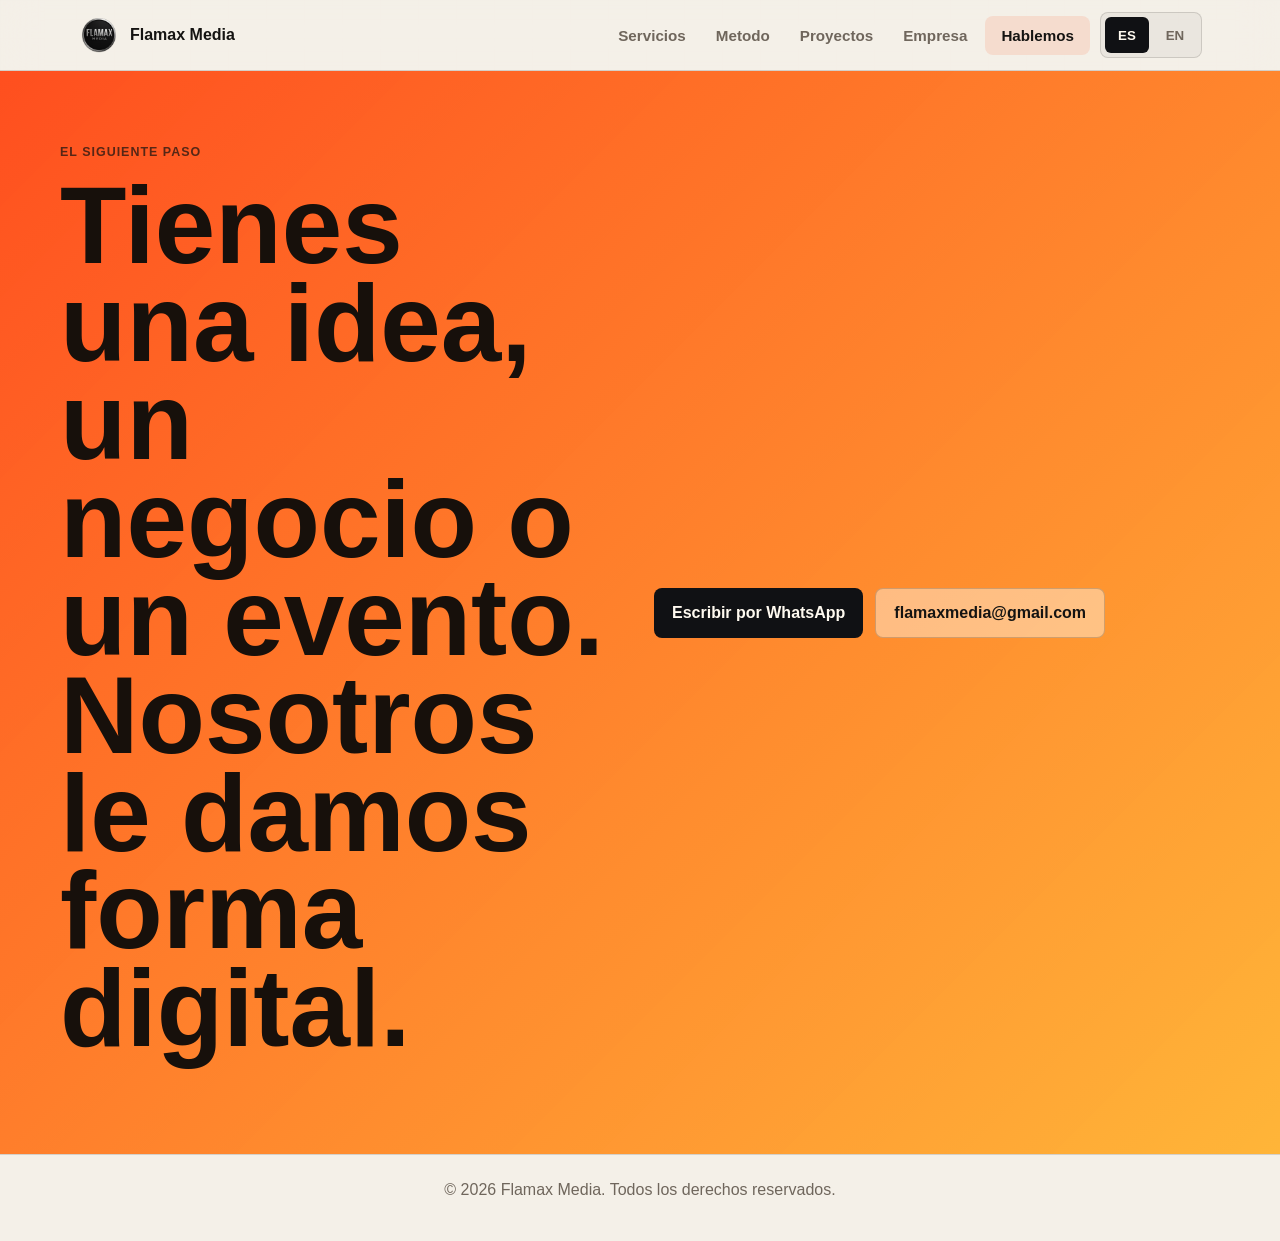
==== contacto.html @ dc87eb16 "Separar secciones en paginas independientes" ====
<!doctype html>
<html lang="es">
<head>
  <meta charset="utf-8" />
  <meta name="viewport" content="width=device-width, initial-scale=1" />
  <title>Flamax Media | Contacto</title>
  <meta name="description" content="Contacta con Flamax Media por WhatsApp o email para crear tu web, redes sociales o promocion.">
  <link rel="icon" type="image/png" href="assets/img/favicon.png">
  <link rel="stylesheet" href="css/style.css" />
</head>

<body data-title-key="meta.contact.title" data-description-key="meta.contact.description">
  <header class="site-header">
    <nav class="nav" aria-label="Navegacion principal" data-i18n-aria-label="nav.label">
      <a class="brand" href="index.html" aria-label="Flamax Media">
        <img src="assets/img/logo.png" alt="Flamax Media">
        <span>Flamax Media</span>
      </a>

      <button class="menu-btn" type="button" aria-label="Abrir menu" data-i18n-aria-label="nav.menu" aria-expanded="false" aria-controls="navLinks">
        <span></span>
        <span></span>
      </button>

      <div class="nav-links" id="navLinks">
        <a href="servicios.html" data-i18n="nav.services">Servicios</a>
        <a href="metodo.html" data-i18n="nav.method">Metodo</a>
        <a href="portfolios.html" data-i18n="nav.portfolios">Proyectos</a>
        <a href="empresa.html" data-i18n="nav.company">Empresa</a>
        <a href="contacto.html" class="nav-button current" data-i18n="nav.contact">Hablemos</a>
        <div class="language-switch" aria-label="Elegir idioma" data-i18n-aria-label="nav.language">
          <button class="language-btn active" type="button" data-lang="es">ES</button>
          <button class="language-btn" type="button" data-lang="en">EN</button>
        </div>
      </div>
    </nav>
  </header>

  <main>
    <section id="contacto" class="section contact">
      <div>
        <p class="kicker" data-i18n="contact.kicker">El siguiente paso</p>
        <h1 data-i18n="contact.title">Tienes una idea, un negocio o un evento. Nosotros le damos forma digital.</h1>
      </div>

      <div class="contact-actions">
        <a class="button primary" href="https://wa.me/34635082377" data-i18n="contact.whatsapp">Escribir por WhatsApp</a>
        <a class="button secondary" href="mailto:flamaxmedia@gmail.com">flamaxmedia@gmail.com</a>
      </div>
    </section>
  </main>

  <footer class="footer">
    <p>&copy; <span id="year"></span> Flamax Media. <span data-i18n="footer.rights">Todos los derechos reservados.</span></p>
  </footer>

  <script src="js/main.js"></script>
</body>
</html>
---- css/style.css ----
:root {
  --bg: #f4f0e8;
  --ink: #151412;
  --muted: #6f665c;
  --paper: #fffaf0;
  --paper-2: #ece5d8;
  --dark: #101114;
  --line: rgba(21, 20, 18, .14);
  --line-dark: rgba(255, 250, 240, .16);
  --accent: #ff4f1f;
  --accent-2: #ffc63d;
  --green: #1f7a5b;
  --max: 1160px;
  --radius: 8px;
}

* {
  box-sizing: border-box;
}

html {
  scroll-behavior: smooth;
}

body {
  min-height: 100vh;
  margin: 0;
  display: flex;
  flex-direction: column;
  overflow-x: hidden;
  color: var(--ink);
  background: var(--bg);
  font-family: Arial, Helvetica, sans-serif;
}

body::before {
  content: "";
  position: fixed;
  inset: 0;
  z-index: -1;
  pointer-events: none;
  background:
    linear-gradient(rgba(21, 20, 18, .035) 1px, transparent 1px),
    linear-gradient(90deg, rgba(21, 20, 18, .035) 1px, transparent 1px);
  background-size: 38px 38px;
}

main {
  flex: 1;
}

a {
  color: inherit;
  text-decoration: none;
}

img {
  display: block;
  max-width: 100%;
}

h1,
h2,
h3,
p {
  margin-top: 0;
}

.site-header {
  position: sticky;
  top: 0;
  z-index: 20;
  background: rgba(244, 240, 232, .88);
  border-bottom: 1px solid var(--line);
  backdrop-filter: blur(18px);
}

.nav {
  width: min(100%, var(--max));
  margin: 0 auto;
  padding: 12px 18px;
  display: flex;
  align-items: center;
  justify-content: space-between;
  gap: 16px;
}

.brand {
  display: inline-flex;
  align-items: center;
  gap: 10px;
  color: var(--ink);
  font-weight: 900;
}

.brand img {
  width: 42px;
  height: 42px;
  object-fit: contain;
}

.menu-btn {
  width: 44px;
  height: 44px;
  display: inline-grid;
  place-content: center;
  gap: 6px;
  border: 1px solid var(--line);
  border-radius: var(--radius);
  background: var(--paper);
  cursor: pointer;
}

.menu-btn span {
  width: 19px;
  height: 2px;
  background: var(--ink);
}

.nav-links {
  position: absolute;
  top: 68px;
  right: 18px;
  left: 18px;
  display: none;
  flex-direction: column;
  gap: 6px;
  padding: 10px;
  border: 1px solid var(--line);
  border-radius: var(--radius);
  background: var(--paper);
  box-shadow: 0 24px 70px rgba(21, 20, 18, .18);
}

.nav-links.open {
  display: flex;
}

.nav-links a {
  padding: 12px 14px;
  border-radius: var(--radius);
  color: var(--muted);
  font-size: .95rem;
  font-weight: 800;
}

.nav-links a:hover,
.nav-links a.current,
.nav-button {
  color: var(--ink);
  background: rgba(255, 79, 31, .12);
}

.language-switch {
  display: grid;
  grid-template-columns: repeat(2, 1fr);
  gap: 4px;
  padding: 4px;
  border: 1px solid var(--line);
  border-radius: var(--radius);
  background: rgba(21, 20, 18, .04);
}

.language-btn {
  min-width: 44px;
  min-height: 36px;
  border: 0;
  border-radius: calc(var(--radius) - 2px);
  background: transparent;
  color: var(--muted);
  font-weight: 900;
  cursor: pointer;
}

.language-btn.active,
.language-btn:hover {
  background: var(--dark);
  color: var(--paper);
}

.section {
  width: 100%;
  margin: 0 auto;
  min-height: calc(100vh - 140px);
  padding: 72px max(18px, calc((100vw - var(--max)) / 2));
  scroll-margin-top: 68px;
}

.hero {
  background:
    radial-gradient(circle at 16% 8%, rgba(255, 79, 31, .16), transparent 24rem),
    radial-gradient(circle at 88% 4%, rgba(255, 198, 61, .16), transparent 22rem),
    var(--bg);
}

#servicios {
  background:
    linear-gradient(90deg, rgba(255, 79, 31, .1) 1px, transparent 1px),
    linear-gradient(0deg, rgba(21, 20, 18, .06) 1px, transparent 1px),
    var(--paper);
  background-size: 54px 54px, 54px 54px, auto;
}

.service-grid {
  background:
    radial-gradient(circle at 86% 6%, rgba(255, 198, 61, .18), transparent 24rem),
    var(--paper-2);
}

#metodo {
  background:
    linear-gradient(135deg, rgba(31, 122, 91, .12), transparent 46%),
    var(--bg);
}

#portfolios {
  background:
    radial-gradient(circle at 50% 0%, rgba(255, 198, 61, .18), transparent 28rem),
    linear-gradient(180deg, var(--dark) 0%, #17100b 100%);
  color: var(--paper);
}

#portfolios .section-title .kicker,
#portfolios .portfolio-card a {
  color: var(--accent-2);
}

#empresa {
  background:
    linear-gradient(135deg, rgba(255, 79, 31, .1), transparent 48%),
    var(--paper);
}

.hero {
  display: grid;
  grid-template-columns: 1fr;
  align-items: center;
  gap: 42px;
  padding-top: 54px;
  padding-bottom: 50px;
}

.hero-copy {
  max-width: 820px;
}

.kicker {
  margin: 0 0 16px;
  color: var(--accent);
  font-size: .78rem;
  font-weight: 900;
  letter-spacing: .08em;
  line-height: 1.45;
  text-transform: uppercase;
}

h1 {
  margin-bottom: 24px;
  max-width: 900px;
  font-size: clamp(3rem, 9vw, 6.8rem);
  line-height: .9;
  letter-spacing: 0;
}

h2 {
  margin-bottom: 0;
  font-size: clamp(2.2rem, 5.5vw, 4.7rem);
  line-height: .95;
  letter-spacing: 0;
}

h3 {
  margin-bottom: 12px;
  font-size: clamp(1.35rem, 2vw, 1.75rem);
  line-height: 1.05;
}

.lead {
  max-width: 690px;
  margin-bottom: 30px;
  color: var(--muted);
  font-size: clamp(1.05rem, 2vw, 1.22rem);
  line-height: 1.58;
}

.hero-actions,
.contact-actions {
  display: flex;
  flex-wrap: wrap;
  gap: 12px;
}

.button {
  min-height: 50px;
  display: inline-flex;
  align-items: center;
  justify-content: center;
  padding: 14px 18px;
  border-radius: var(--radius);
  font-weight: 900;
}

.primary {
  background: var(--accent);
  color: #fff;
}

.secondary {
  border: 1px solid var(--line);
  background: rgba(255, 250, 240, .66);
  color: var(--ink);
}

.hero-visual {
  display: grid;
  gap: 16px;
}

.brand-orbit {
  position: relative;
  min-height: 360px;
  display: grid;
  place-items: center;
  overflow: hidden;
  border: 1px solid var(--line);
  border-radius: var(--radius);
  background:
    linear-gradient(145deg, var(--dark) 0%, #26221d 56%, #3b1f15 100%);
  color: var(--paper);
}

.brand-orbit::before,
.brand-orbit::after {
  content: "";
  position: absolute;
  width: 72%;
  aspect-ratio: 1;
  border: 1px solid rgba(255, 250, 240, .16);
  border-radius: 50%;
}

.brand-orbit::after {
  width: 48%;
}

.brand-orbit img {
  position: relative;
  z-index: 2;
  width: min(42vw, 170px);
  filter: drop-shadow(0 22px 36px rgba(0, 0, 0, .32));
}

.orbit-item {
  position: absolute;
  z-index: 3;
  padding: 9px 12px;
  border: 1px solid var(--line-dark);
  border-radius: 999px;
  background: rgba(255, 250, 240, .1);
  color: var(--paper);
  font-size: .82rem;
  font-weight: 900;
  text-transform: uppercase;
}

.orbit-web {
  top: 40px;
  left: 34px;
}

.orbit-social {
  top: 82px;
  right: 24px;
}

.orbit-ads {
  right: 44px;
  bottom: 48px;
}

.orbit-events {
  bottom: 82px;
  left: 26px;
}

.signal-card {
  padding: 22px;
  border: 1px solid var(--line);
  border-radius: var(--radius);
  background: var(--paper);
  box-shadow: 0 24px 70px rgba(21, 20, 18, .12);
}

.signal-card span,
.service-card span,
.method-steps span {
  display: inline-flex;
  margin-bottom: 18px;
  color: var(--accent);
  font-weight: 900;
}

.signal-card strong {
  display: block;
  margin-bottom: 8px;
  font-size: 1.25rem;
}

.signal-card p,
.split-intro > p,
.service-card p,
.method-steps p,
.portfolio-card p,
.about p {
  margin-bottom: 0;
  color: var(--muted);
  line-height: 1.58;
}

.ticker {
  overflow: hidden;
  border-top: 1px solid var(--line);
  border-bottom: 1px solid var(--line);
  background: var(--dark);
  color: var(--paper);
}

.ticker div {
  width: min(100%, var(--max));
  margin: 0 auto;
  padding: 18px;
  display: flex;
  flex-wrap: wrap;
  gap: 10px;
}

.ticker span {
  padding: 10px 13px;
  border: 1px solid var(--line-dark);
  border-radius: 999px;
  color: rgba(255, 250, 240, .86);
  font-size: .82rem;
  font-weight: 900;
  text-transform: uppercase;
}

.split-intro,
.method,
.about,
.contact {
  display: grid;
  gap: 28px;
}

.services-page {
  display: grid;
  align-content: center;
  gap: 34px;
}

.services-page .split-intro {
  align-items: end;
}

.services-page .lead {
  margin-bottom: 0;
}

.split-intro > p {
  max-width: 520px;
  font-size: 1.08rem;
}

.service-grid {
  padding-top: 0;
  display: grid;
  grid-template-columns: 1fr;
  gap: 14px;
}

.service-card,
.portfolio-card,
.method-steps article {
  min-height: 260px;
  padding: 24px;
  border: 1px solid var(--line);
  border-radius: var(--radius);
  background: var(--paper);
}

.service-card {
  display: flex;
  flex-direction: column;
}

.service-card.featured {
  background: var(--accent);
  color: #fff;
}

.service-card.featured span,
.service-card.featured p,
.service-card.featured a {
  color: #fff;
}

.service-card.dark {
  background: var(--dark);
  color: var(--paper);
}

.service-card.dark p {
  color: rgba(255, 250, 240, .7);
}

.service-card a {
  margin-top: auto;
  padding-top: 26px;
  color: var(--accent);
  font-weight: 900;
}

.method {
  border-top: 1px solid var(--line);
  border-bottom: 1px solid var(--line);
}

.method-copy {
  max-width: 700px;
}

.method-steps {
  display: grid;
  grid-template-columns: 1fr;
  gap: 14px;
}

.method-steps article {
  min-height: 220px;
  background: transparent;
}

.portfolio-section {
  padding-bottom: 50px;
}

.section-title {
  max-width: 780px;
  margin-bottom: 34px;
}

.portfolio-grid {
  display: grid;
  grid-template-columns: 1fr;
  gap: 14px;
}

.portfolio-card {
  min-height: 310px;
  display: flex;
  flex-direction: column;
  background:
    linear-gradient(145deg, rgba(255, 255, 255, .52), rgba(255, 255, 255, .08)),
    var(--paper-2);
}

.portfolio-card.accent {
  background: var(--green);
  color: #fff;
}

.portfolio-card.accent p,
.portfolio-card.accent .tag,
.portfolio-card.accent a {
  color: #fff;
}

.portfolio-card .tag {
  margin-bottom: 28px;
  color: var(--accent);
  font-size: .78rem;
  font-weight: 900;
  letter-spacing: .08em;
  text-transform: uppercase;
}

.portfolio-card a {
  margin-top: auto;
  padding-top: 26px;
  color: var(--accent);
  font-weight: 900;
}

.about {
  align-items: center;
}

.about-mark {
  min-height: 280px;
  display: grid;
  place-items: center;
  border: 1px solid var(--line);
  border-radius: var(--radius);
  background: var(--dark);
}

.about-mark img {
  width: min(52vw, 210px);
}

.contact {
  margin-bottom: 0;
  display: grid;
  gap: 28px;
  background:
    linear-gradient(135deg, rgba(255, 79, 31, .96), rgba(255, 198, 61, .86)),
    var(--accent);
  color: #17100b;
}

.contact .kicker {
  color: rgba(21, 20, 18, .72);
}

.contact .primary {
  background: var(--dark);
  color: var(--paper);
}

.contact .secondary {
  border-color: rgba(21, 20, 18, .2);
  background: rgba(255, 250, 240, .44);
}

.footer {
  margin-top: auto;
  padding: 26px 18px;
  border-top: 1px solid var(--line);
  color: var(--muted);
  text-align: center;
}

@media (max-height: 700px) {
  .section {
    min-height: auto;
  }
}

@media (min-width: 720px) {
  .service-grid,
  .portfolio-grid,
  .method-steps {
    grid-template-columns: repeat(2, 1fr);
  }

  .service-card.featured {
    grid-row: span 2;
  }

  .method-steps article:first-child {
    grid-column: span 2;
  }
}

@media (min-width: 980px) {
  .menu-btn {
    display: none;
  }

  .nav-links {
    position: static;
    width: auto;
    display: flex !important;
    flex-direction: row;
    align-items: center;
    padding: 0;
    border: 0;
    background: transparent;
    box-shadow: none;
  }

  .nav-links a {
    padding: 10px 12px;
  }

  .nav-button {
    padding: 11px 16px !important;
  }

  .language-switch {
    margin-left: 4px;
  }

  .hero {
    grid-template-columns: minmax(0, 1fr) 390px;
  }

  .split-intro,
  .method,
  .about,
  .contact {
    grid-template-columns: 1fr 1fr;
    align-items: center;
  }

  .service-grid {
    grid-template-columns: 1.1fr .9fr .9fr;
  }

  .service-card.featured {
    grid-row: span 2;
  }

  .method-steps {
    grid-template-columns: repeat(3, 1fr);
  }

  .method-steps article:first-child {
    grid-column: span 1;
  }
}

@media (max-width: 420px) {
  .button {
    width: 100%;
  }

  .brand span {
    max-width: 128px;
  }

  .brand-orbit {
    min-height: 320px;
  }

  .orbit-web {
    left: 18px;
  }

  .orbit-social {
    right: 16px;
  }
}
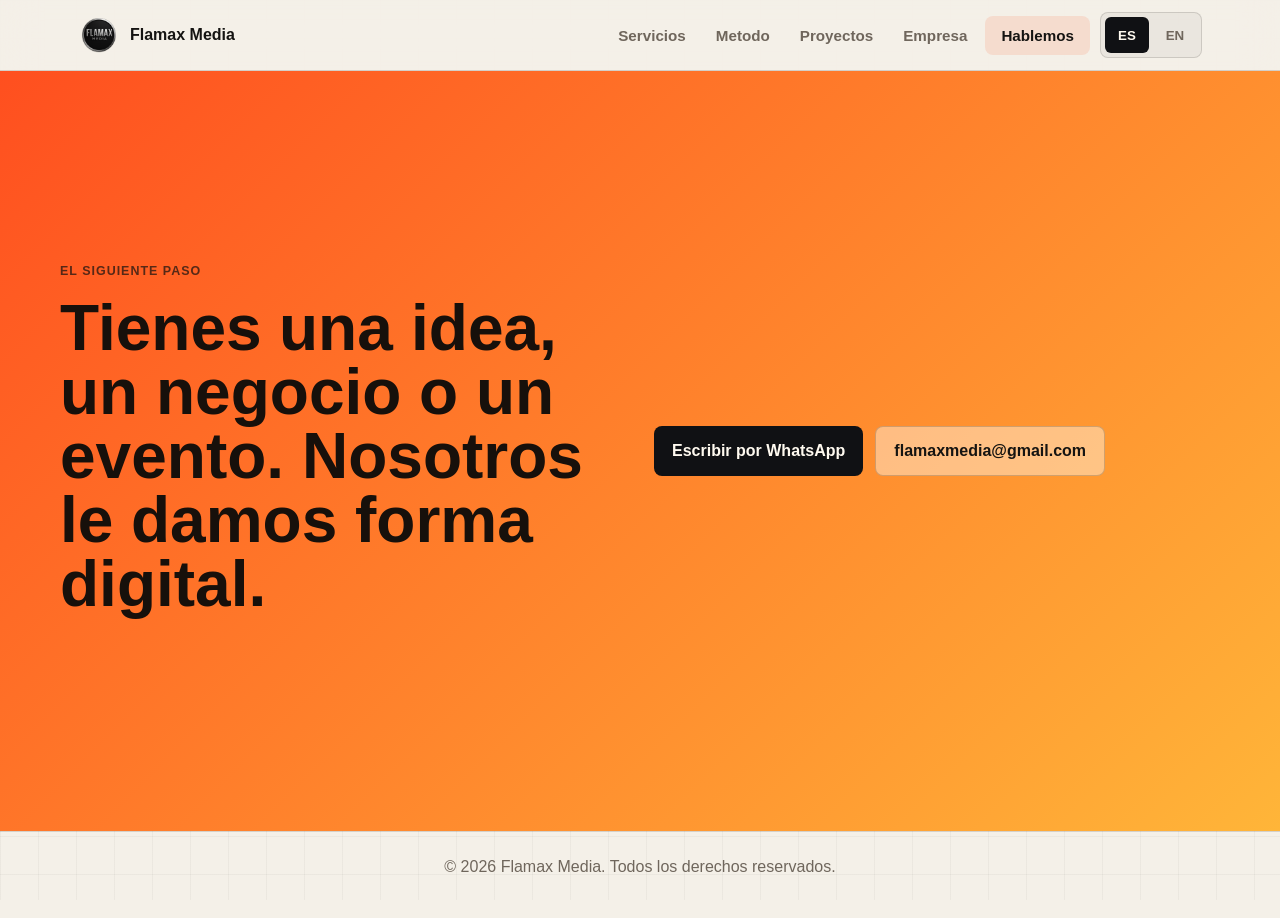
==== commit 6e0a6da0: "Anadir animaciones a la web" ====
--- a/contacto.html
+++ b/contacto.html
@@ -40,7 +40,7 @@
     <section id="contacto" class="section contact">
       <div>
         <p class="kicker" data-i18n="contact.kicker">El siguiente paso</p>
-        <h1 data-i18n="contact.title">Tienes una idea, un negocio o un evento. Nosotros le damos forma digital.</h1>
+        <h1 class="word-animate" data-i18n="contact.title">Tienes una idea, un negocio o un evento. Nosotros le damos forma digital.</h1>
       </div>
 
       <div class="contact-actions">
--- a/css/style.css
+++ b/css/style.css
@@ -262,6 +262,11 @@
   letter-spacing: 0;
 }
 
+main > .section h1 {
+  font-size: clamp(2.15rem, 5vw, 4.45rem);
+  line-height: 1;
+}
+
 h2 {
   margin-bottom: 0;
   font-size: clamp(2.2rem, 5.5vw, 4.7rem);
@@ -352,6 +357,8 @@
 
 .orbit-item {
   position: absolute;
+  top: 50%;
+  left: 50%;
   z-index: 3;
   padding: 9px 12px;
   border: 1px solid var(--line-dark);
@@ -361,26 +368,29 @@
   font-size: .82rem;
   font-weight: 900;
   text-transform: uppercase;
+  transform: translate(-50%, -50%) rotate(var(--orbit-angle)) translateX(var(--orbit-radius)) rotate(calc(-1 * var(--orbit-angle)));
+  animation: orbit-spin 32s linear infinite;
+  backdrop-filter: blur(8px);
 }
 
 .orbit-web {
-  top: 40px;
-  left: 34px;
+  --orbit-angle: 225deg;
+  --orbit-radius: min(28vw, 155px);
 }
 
 .orbit-social {
-  top: 82px;
-  right: 24px;
+  --orbit-angle: 315deg;
+  --orbit-radius: min(27vw, 150px);
 }
 
 .orbit-ads {
-  right: 44px;
-  bottom: 48px;
+  --orbit-angle: 45deg;
+  --orbit-radius: min(28vw, 158px);
 }
 
 .orbit-events {
-  bottom: 82px;
-  left: 26px;
+  --orbit-angle: 135deg;
+  --orbit-radius: min(27vw, 150px);
 }
 
 .signal-card {
@@ -426,15 +436,26 @@
 }
 
 .ticker div {
-  width: min(100%, var(--max));
-  margin: 0 auto;
-  padding: 18px;
+  width: 100%;
+}
+
+.ticker-track {
+  width: max-content !important;
+  min-width: max-content;
+  margin: 0;
+  padding: 18px 0;
   display: flex;
-  flex-wrap: wrap;
   gap: 10px;
+  animation: ticker-scroll 22s linear infinite;
+  will-change: transform;
+}
+
+.ticker:hover .ticker-track {
+  animation-play-state: paused;
 }
 
 .ticker span {
+  flex: 0 0 auto;
   padding: 10px 13px;
   border: 1px solid var(--line-dark);
   border-radius: 999px;
@@ -444,6 +465,57 @@
   text-transform: uppercase;
 }
 
+@keyframes ticker-scroll {
+  from {
+    transform: translateX(0);
+  }
+
+  to {
+    transform: translateX(calc(-50% - 5px));
+  }
+}
+
+@keyframes section-title-settle {
+  to {
+    opacity: 1;
+    transform: translateY(0);
+  }
+}
+
+@keyframes service-card-settle {
+  0% {
+    opacity: 0;
+    transform: translateY(54px) scale(.96);
+  }
+
+  72% {
+    opacity: 1;
+    transform: translateY(-7px) scale(1.01);
+  }
+
+  100% {
+    opacity: 1;
+    transform: translateY(0) scale(1);
+  }
+}
+
+@keyframes word-settle {
+  to {
+    opacity: 1;
+    transform: translate(0, 0) rotate(0);
+  }
+}
+
+@keyframes orbit-spin {
+  from {
+    transform: translate(-50%, -50%) rotate(var(--orbit-angle)) translateX(var(--orbit-radius)) rotate(calc(-1 * var(--orbit-angle)));
+  }
+
+  to {
+    transform: translate(-50%, -50%) rotate(calc(var(--orbit-angle) + 360deg)) translateX(var(--orbit-radius)) rotate(calc(-1 * (var(--orbit-angle) + 360deg)));
+  }
+}
+
 .split-intro,
 .method,
 .about,
@@ -456,6 +528,72 @@
   display: grid;
   align-content: center;
   gap: 34px;
+}
+
+.hero h1,
+.hero .lead,
+.hero .hero-actions,
+.hero .brand-orbit,
+.hero .signal-card,
+.services-page h1,
+.method h1,
+.portfolio-section h1,
+.about h1,
+.contact h1 {
+  opacity: 0;
+  transform: translateY(34px);
+  animation: section-title-settle 1.1s cubic-bezier(.16, 1, .3, 1) .12s forwards;
+}
+
+.services-page h1 {
+  font-size: clamp(1.95rem, 4.2vw, 3.65rem);
+  line-height: 1.04;
+}
+
+.word-animate.is-word-animated {
+  opacity: 1;
+  transform: none;
+  animation: none;
+}
+
+.title-word {
+  display: inline-block;
+  opacity: 0;
+  animation: word-settle .9s cubic-bezier(.16, 1, .3, 1) forwards;
+  animation-delay: calc(.08s * var(--word-index));
+  will-change: transform, opacity;
+}
+
+.title-word-1 {
+  transform: translate(-24px, -28px) rotate(-3deg);
+}
+
+.title-word-2 {
+  transform: translate(28px, -18px) rotate(2deg);
+}
+
+.title-word-3 {
+  transform: translate(-18px, 30px) rotate(2deg);
+}
+
+.title-word-4 {
+  transform: translate(24px, 26px) rotate(-2deg);
+}
+
+.hero .lead {
+  animation-delay: .28s;
+}
+
+.hero .hero-actions {
+  animation-delay: .46s;
+}
+
+.hero .brand-orbit {
+  animation-delay: .35s;
+}
+
+.hero .signal-card {
+  animation-delay: .62s;
 }
 
 .services-page .split-intro {
@@ -493,6 +631,39 @@
   flex-direction: column;
 }
 
+.services-page .service-card,
+.method-steps article,
+.portfolio-card,
+.about .about-mark,
+.contact .contact-actions {
+  opacity: 0;
+  transform: translateY(54px) scale(.96);
+  animation: service-card-settle 1.2s cubic-bezier(.16, 1, .3, 1) forwards;
+}
+
+.services-page .service-card:nth-child(1),
+.method-steps article:nth-child(1),
+.portfolio-card:nth-child(1) {
+  animation-delay: .35s;
+}
+
+.services-page .service-card:nth-child(2),
+.method-steps article:nth-child(2),
+.portfolio-card:nth-child(2),
+.about .about-mark,
+.contact .contact-actions {
+  animation-delay: .6s;
+}
+
+.services-page .service-card:nth-child(3),
+.method-steps article:nth-child(3) {
+  animation-delay: .85s;
+}
+
+.services-page .service-card:nth-child(4) {
+  animation-delay: 1.1s;
+}
+
 .service-card.featured {
   background: var(--accent);
   color: #fff;
@@ -643,6 +814,31 @@
 @media (max-height: 700px) {
   .section {
     min-height: auto;
+  }
+}
+
+@media (prefers-reduced-motion: reduce) {
+  .ticker-track,
+  .orbit-item,
+  .hero h1,
+  .hero .lead,
+  .hero .hero-actions,
+  .hero .brand-orbit,
+  .hero .signal-card,
+  .services-page h1,
+  .title-word,
+  .method h1,
+  .portfolio-section h1,
+  .about h1,
+  .contact h1,
+  .services-page .service-card,
+  .method-steps article,
+  .portfolio-card,
+  .about .about-mark,
+  .contact .contact-actions {
+    opacity: 1;
+    transform: none;
+    animation: none;
   }
 }
 
@@ -721,6 +917,28 @@
 }
 
 @media (max-width: 420px) {
+  main > .section h1,
+  .services-page h1 {
+    font-size: clamp(1.8rem, 10vw, 2.65rem);
+    line-height: 1.06;
+  }
+
+  .title-word-1 {
+    transform: translate(-12px, -18px) rotate(-2deg);
+  }
+
+  .title-word-2 {
+    transform: translate(14px, -12px) rotate(2deg);
+  }
+
+  .title-word-3 {
+    transform: translate(-10px, 18px) rotate(2deg);
+  }
+
+  .title-word-4 {
+    transform: translate(12px, 16px) rotate(-2deg);
+  }
+
   .button {
     width: 100%;
   }
@@ -733,11 +951,24 @@
     min-height: 320px;
   }
 
+  .orbit-item {
+    padding: 8px 10px;
+    font-size: .72rem;
+  }
+
   .orbit-web {
-    left: 18px;
+    --orbit-radius: 102px;
   }
 
   .orbit-social {
-    right: 16px;
-  }
-}
+    --orbit-radius: 96px;
+  }
+
+  .orbit-ads {
+    --orbit-radius: 104px;
+  }
+
+  .orbit-events {
+    --orbit-radius: 96px;
+  }
+}
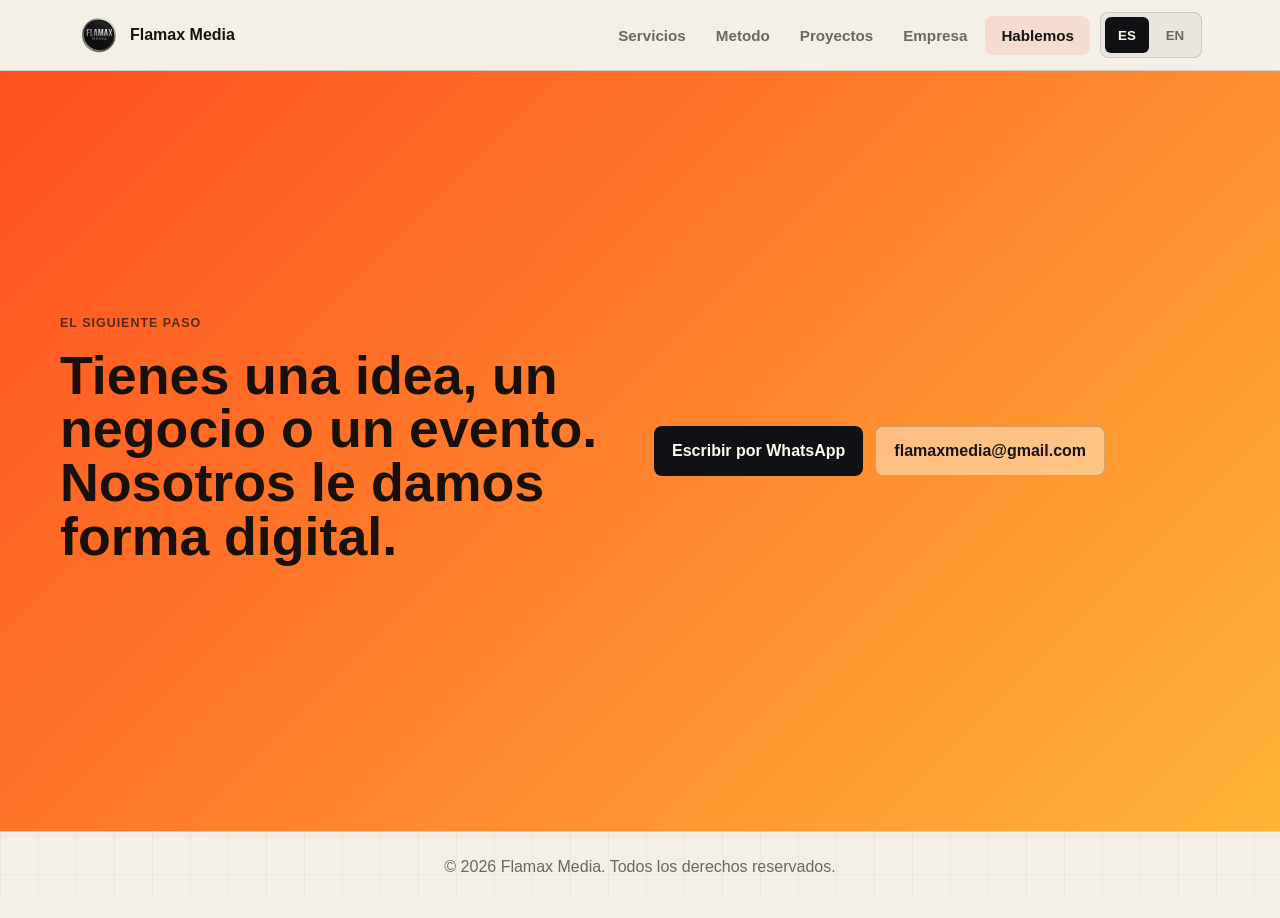
==== commit 0fdb22d8: "Fix desktop scaling and bust CSS cache" ====
--- a/contacto.html
+++ b/contacto.html
@@ -6,7 +6,7 @@
   <title>Flamax Media | Contacto</title>
   <meta name="description" content="Contacta con Flamax Media por WhatsApp o email para crear tu web, redes sociales o promocion.">
   <link rel="icon" type="image/png" href="assets/img/favicon.png">
-  <link rel="stylesheet" href="css/style.css" />
+  <link rel="stylesheet" href="css/style.css?v=20260511" />
 </head>
 
 <body data-title-key="meta.contact.title" data-description-key="meta.contact.description">
--- a/css/style.css
+++ b/css/style.css
@@ -20,6 +20,8 @@
 
 html {
   scroll-behavior: smooth;
+  -webkit-text-size-adjust: 100%;
+  text-size-adjust: 100%;
 }
 
 body {
@@ -257,19 +259,19 @@
 h1 {
   margin-bottom: 24px;
   max-width: 900px;
-  font-size: clamp(3rem, 9vw, 6.8rem);
+  font-size: clamp(2.8rem, 7.2vw, 5.9rem);
   line-height: .9;
   letter-spacing: 0;
 }
 
 main > .section h1 {
-  font-size: clamp(2.15rem, 5vw, 4.45rem);
+  font-size: clamp(2.15rem, 4.2vw, 3.85rem);
   line-height: 1;
 }
 
 h2 {
   margin-bottom: 0;
-  font-size: clamp(2.2rem, 5.5vw, 4.7rem);
+  font-size: clamp(2.1rem, 4.4vw, 3.95rem);
   line-height: .95;
   letter-spacing: 0;
 }
@@ -284,7 +286,7 @@
   max-width: 690px;
   margin-bottom: 30px;
   color: var(--muted);
-  font-size: clamp(1.05rem, 2vw, 1.22rem);
+  font-size: clamp(1.02rem, 1.55vw, 1.16rem);
   line-height: 1.58;
 }
 
@@ -546,7 +548,7 @@
 }
 
 .services-page h1 {
-  font-size: clamp(1.95rem, 4.2vw, 3.65rem);
+  font-size: clamp(1.95rem, 3.6vw, 3.25rem);
   line-height: 1.04;
 }
 
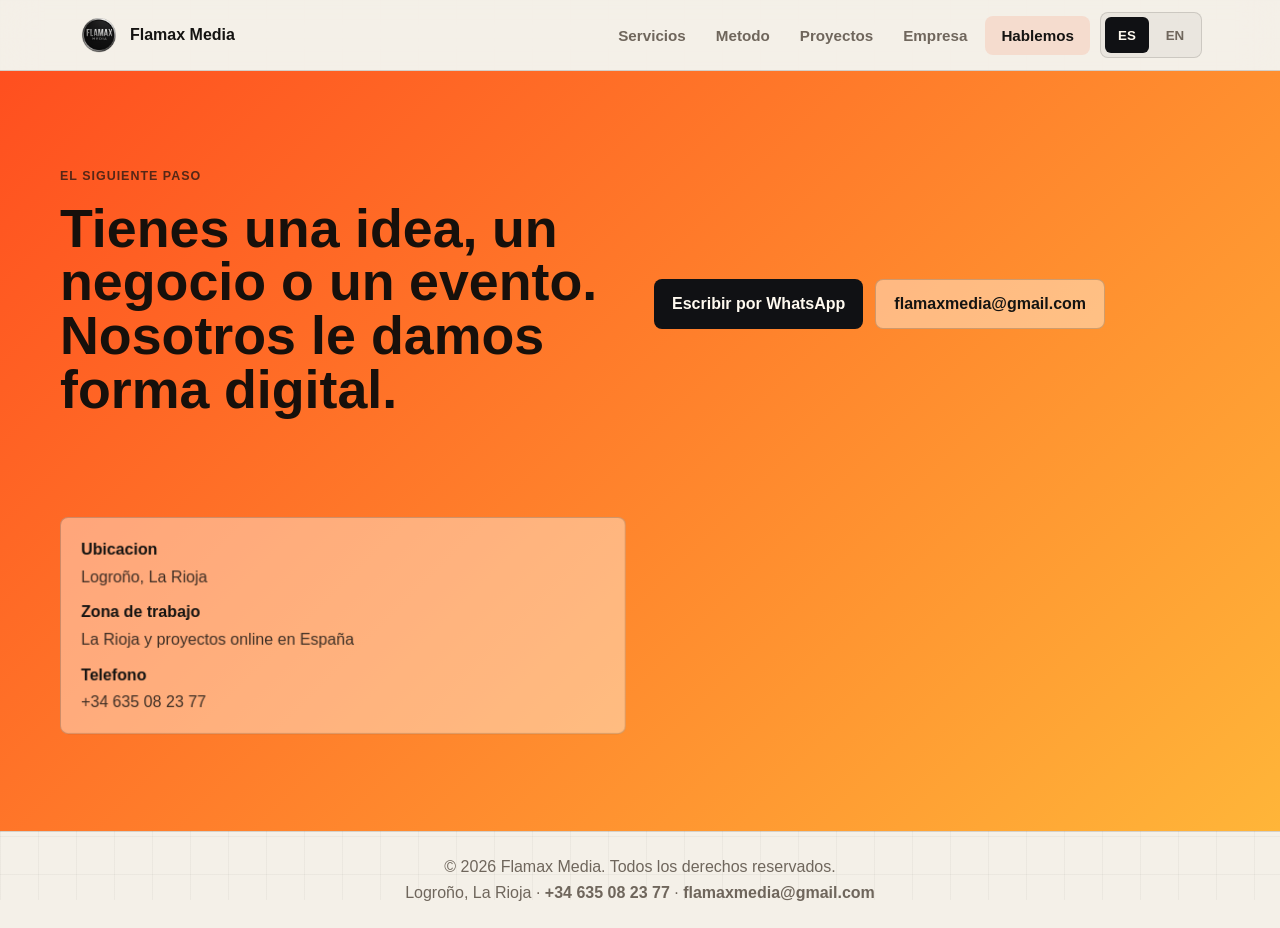
==== commit 758669bb: "Mejora SEO local y efectos visuales" ====
--- a/contacto.html
+++ b/contacto.html
@@ -3,8 +3,26 @@
 <head>
   <meta charset="utf-8" />
   <meta name="viewport" content="width=device-width, initial-scale=1" />
-  <title>Flamax Media | Contacto</title>
-  <meta name="description" content="Contacta con Flamax Media por WhatsApp o email para crear tu web, redes sociales o promocion.">
+  <title>Contacto en Logroño para web, redes y publicidad | Flamax Media</title>
+  <meta name="description" content="Contacta con Flamax Media en Logroño por WhatsApp o email para crear tu pagina web, gestionar redes sociales o promocionar tu negocio.">
+  <meta name="robots" content="index, follow">
+  <meta name="author" content="Flamax Media">
+  <link rel="canonical" href="https://flamaxmedia.es/contacto.html">
+  <meta property="og:type" content="website">
+  <meta property="og:site_name" content="Flamax Media">
+  <meta property="og:title" content="Contacto en Logroño para web, redes y publicidad | Flamax Media">
+  <meta property="og:description" content="Hablemos por WhatsApp o email para dar forma digital a tu negocio en Logroño, La Rioja o online.">
+  <meta property="og:url" content="https://flamaxmedia.es/contacto.html">
+  <meta property="og:image" content="https://flamaxmedia.es/assets/img/og-image.png">
+  <meta property="og:image:width" content="1200">
+  <meta property="og:image:height" content="630">
+  <meta property="og:image:alt" content="Contacto de Flamax Media en Logroño, La Rioja">
+  <meta property="og:locale" content="es_ES">
+  <meta name="twitter:card" content="summary_large_image">
+  <meta name="twitter:title" content="Contacto en Logroño para web, redes y publicidad | Flamax Media">
+  <meta name="twitter:description" content="Hablemos por WhatsApp o email para dar forma digital a tu negocio en Logroño, La Rioja o online.">
+  <meta name="twitter:image" content="https://flamaxmedia.es/assets/img/og-image.png">
+  <meta name="theme-color" content="#ff4f1f">
   <link rel="icon" type="image/png" href="assets/img/favicon.png">
   <link rel="stylesheet" href="css/style.css?v=20260511" />
 </head>
@@ -13,7 +31,7 @@
   <header class="site-header">
     <nav class="nav" aria-label="Navegacion principal" data-i18n-aria-label="nav.label">
       <a class="brand" href="index.html" aria-label="Flamax Media">
-        <img src="assets/img/logo.png" alt="Flamax Media">
+        <img src="assets/img/logo.png" width="1024" height="1024" alt="Flamax Media" decoding="async">
         <span>Flamax Media</span>
       </a>
 
@@ -47,11 +65,18 @@
         <a class="button primary" href="https://wa.me/34635082377" data-i18n="contact.whatsapp">Escribir por WhatsApp</a>
         <a class="button secondary" href="mailto:flamaxmedia@gmail.com">flamaxmedia@gmail.com</a>
       </div>
+
+      <div class="contact-info" aria-label="Datos de contacto" data-i18n-aria-label="contact.infoLabel">
+        <p><strong data-i18n="contact.locationLabel">Ubicacion</strong><span data-i18n="contact.location">Logroño, La Rioja</span></p>
+        <p><strong data-i18n="contact.areaLabel">Zona de trabajo</strong><span data-i18n="contact.area">La Rioja y proyectos online en España</span></p>
+        <p><strong data-i18n="contact.phoneLabel">Telefono</strong><a href="tel:+34635082377">+34 635 08 23 77</a></p>
+      </div>
     </section>
   </main>
 
   <footer class="footer">
     <p>&copy; <span id="year"></span> Flamax Media. <span data-i18n="footer.rights">Todos los derechos reservados.</span></p>
+    <p><span data-i18n="footer.location">Logroño, La Rioja</span> · <a href="tel:+34635082377">+34 635 08 23 77</a> · <a href="mailto:flamaxmedia@gmail.com">flamaxmedia@gmail.com</a></p>
   </footer>
 
   <script src="js/main.js"></script>
--- a/css/style.css
+++ b/css/style.css
@@ -59,6 +59,7 @@
 img {
   display: block;
   max-width: 100%;
+  height: auto;
 }
 
 h1,
@@ -98,6 +99,7 @@
 .brand img {
   width: 42px;
   height: 42px;
+  aspect-ratio: 1;
   object-fit: contain;
 }
 
@@ -354,6 +356,9 @@
   position: relative;
   z-index: 2;
   width: min(42vw, 170px);
+  height: auto;
+  aspect-ratio: 1;
+  object-fit: contain;
   filter: drop-shadow(0 22px 36px rgba(0, 0, 0, .32));
 }
 
@@ -403,6 +408,45 @@
   box-shadow: 0 24px 70px rgba(21, 20, 18, .12);
 }
 
+.signal-card,
+.brand-orbit,
+.service-card,
+.portfolio-card,
+.method-steps article,
+.seo-grid article,
+.faq-list details,
+.contact-info,
+.about-mark {
+  transition:
+    transform .28s cubic-bezier(.16, 1, .3, 1),
+    box-shadow .28s cubic-bezier(.16, 1, .3, 1),
+    border-color .28s ease,
+    background-color .28s ease;
+  will-change: transform;
+}
+
+.signal-card:hover,
+.brand-orbit:hover,
+.service-card:hover,
+.portfolio-card:hover,
+.method-steps article:hover,
+.seo-grid article:hover,
+.faq-list details:hover,
+.contact-info:hover,
+.about-mark:hover {
+  transform: translateY(-10px) scale(1.015);
+  border-color: rgba(255, 79, 31, .34);
+  box-shadow: 0 28px 70px rgba(21, 20, 18, .18);
+}
+
+.service-card.featured:hover,
+.service-card.dark:hover,
+.portfolio-card.accent:hover,
+.brand-orbit:hover,
+.about-mark:hover {
+  box-shadow: 0 30px 80px rgba(21, 20, 18, .28);
+}
+
 .signal-card span,
 .service-card span,
 .method-steps span {
@@ -421,6 +465,8 @@
 .signal-card p,
 .split-intro > p,
 .service-card p,
+.seo-grid p,
+.faq-list p,
 .method-steps p,
 .portfolio-card p,
 .about p {
@@ -618,9 +664,69 @@
   gap: 14px;
 }
 
+.seo-section {
+  min-height: auto;
+  background: var(--paper);
+}
+
+.seo-grid {
+  display: grid;
+  grid-template-columns: 1fr;
+  gap: 14px;
+}
+
+.seo-grid article {
+  min-height: 220px;
+  background:
+    linear-gradient(145deg, rgba(255, 198, 61, .12), transparent 56%),
+    var(--paper);
+}
+
+.seo-grid h2,
+.seo-grid h3 {
+  font-size: clamp(1.25rem, 2vw, 1.55rem);
+  line-height: 1.12;
+}
+
+.service-detail-grid {
+  margin-top: 8px;
+}
+
+.faq-section {
+  min-height: auto;
+  background:
+    linear-gradient(135deg, rgba(31, 122, 91, .1), transparent 46%),
+    var(--bg);
+}
+
+.faq-list {
+  display: grid;
+  gap: 12px;
+}
+
+.faq-list details {
+  overflow: hidden;
+  border: 1px solid var(--line);
+  border-radius: var(--radius);
+  background: var(--paper);
+}
+
+.faq-list summary {
+  min-height: 58px;
+  padding: 18px 20px;
+  color: var(--ink);
+  font-weight: 900;
+  cursor: pointer;
+}
+
+.faq-list p {
+  padding: 0 20px 20px;
+}
+
 .service-card,
 .portfolio-card,
-.method-steps article {
+.method-steps article,
+.seo-grid article {
   min-height: 260px;
   padding: 24px;
   border: 1px solid var(--line);
@@ -628,6 +734,13 @@
   background: var(--paper);
 }
 
+.seo-grid article {
+  min-height: 220px;
+  background:
+    linear-gradient(145deg, rgba(255, 198, 61, .12), transparent 56%),
+    var(--paper);
+}
+
 .service-card {
   display: flex;
   flex-direction: column;
@@ -637,7 +750,8 @@
 .method-steps article,
 .portfolio-card,
 .about .about-mark,
-.contact .contact-actions {
+.contact .contact-actions,
+.contact-info {
   opacity: 0;
   transform: translateY(54px) scale(.96);
   animation: service-card-settle 1.2s cubic-bezier(.16, 1, .3, 1) forwards;
@@ -653,7 +767,8 @@
 .method-steps article:nth-child(2),
 .portfolio-card:nth-child(2),
 .about .about-mark,
-.contact .contact-actions {
+.contact .contact-actions,
+.contact-info {
   animation-delay: .6s;
 }
 
@@ -779,6 +894,9 @@
 
 .about-mark img {
   width: min(52vw, 210px);
+  height: auto;
+  aspect-ratio: 1;
+  object-fit: contain;
 }
 
 .contact {
@@ -803,6 +921,27 @@
 .contact .secondary {
   border-color: rgba(21, 20, 18, .2);
   background: rgba(255, 250, 240, .44);
+}
+
+.contact-info {
+  display: grid;
+  gap: 12px;
+  padding: 20px;
+  border: 1px solid rgba(21, 20, 18, .2);
+  border-radius: var(--radius);
+  background: rgba(255, 250, 240, .42);
+}
+
+.contact-info p {
+  margin: 0;
+  display: grid;
+  gap: 4px;
+  color: rgba(21, 20, 18, .82);
+  line-height: 1.45;
+}
+
+.contact-info strong {
+  color: var(--ink);
 }
 
 .footer {
@@ -811,6 +950,18 @@
   border-top: 1px solid var(--line);
   color: var(--muted);
   text-align: center;
+}
+
+.footer p {
+  margin-bottom: 8px;
+}
+
+.footer p:last-child {
+  margin-bottom: 0;
+}
+
+.footer a {
+  font-weight: 800;
 }
 
 @media (max-height: 700px) {
@@ -837,17 +988,32 @@
   .method-steps article,
   .portfolio-card,
   .about .about-mark,
-  .contact .contact-actions {
+  .contact .contact-actions,
+  .contact-info {
     opacity: 1;
     transform: none;
     animation: none;
+    transition: none;
+  }
+
+  .signal-card:hover,
+  .brand-orbit:hover,
+  .service-card:hover,
+  .portfolio-card:hover,
+  .method-steps article:hover,
+  .seo-grid article:hover,
+  .faq-list details:hover,
+  .contact-info:hover,
+  .about-mark:hover {
+    transform: none;
   }
 }
 
 @media (min-width: 720px) {
   .service-grid,
   .portfolio-grid,
-  .method-steps {
+  .method-steps,
+  .seo-grid {
     grid-template-columns: repeat(2, 1fr);
   }
 
@@ -905,6 +1071,10 @@
     grid-template-columns: 1.1fr .9fr .9fr;
   }
 
+  .seo-grid {
+    grid-template-columns: repeat(3, 1fr);
+  }
+
   .service-card.featured {
     grid-row: span 2;
   }
